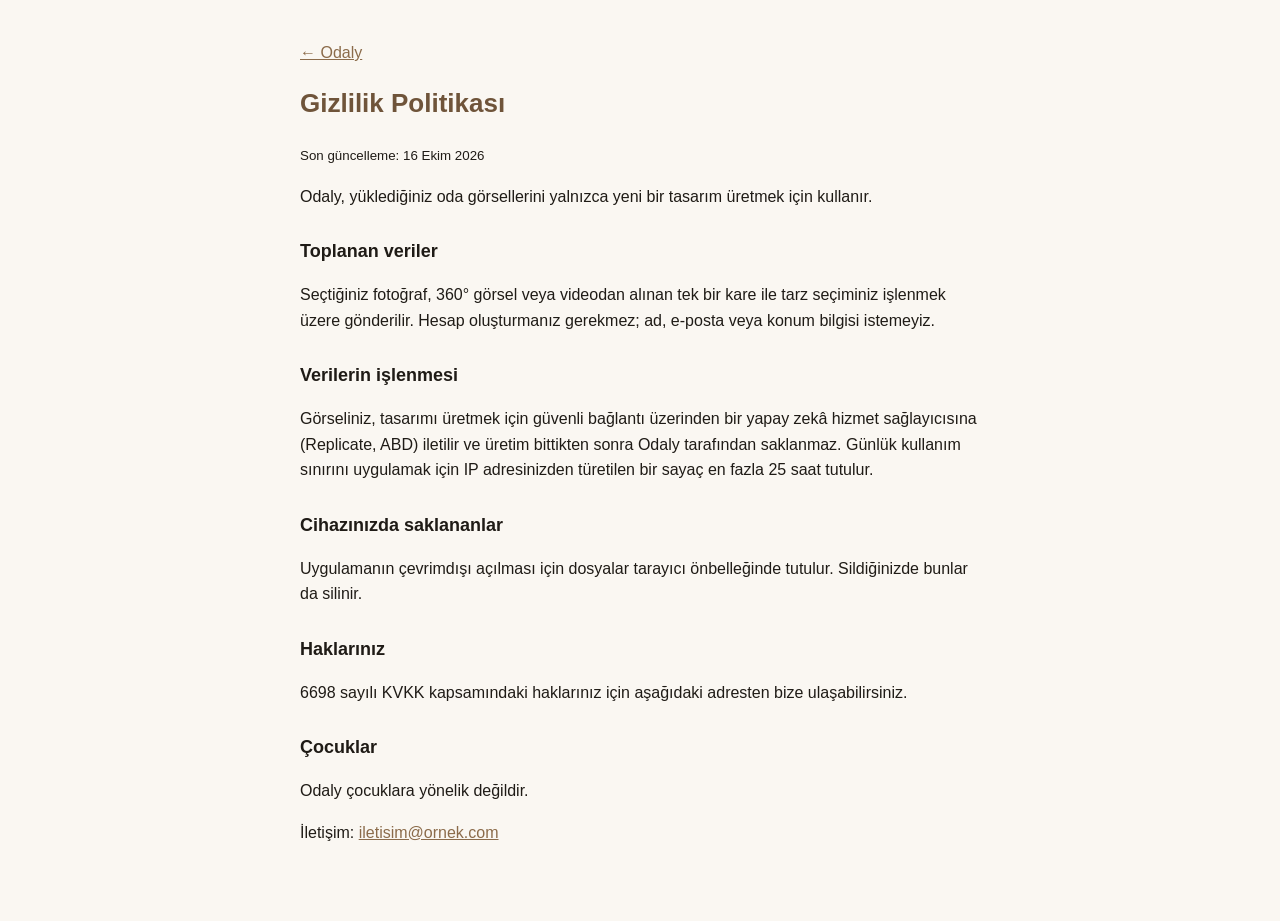
==== gizlilik.html @ 32e53b6b "Add files via upload" ====
<!DOCTYPE html>
<html lang="tr">
<head>
<meta charset="UTF-8" />
<meta name="viewport" content="width=device-width, initial-scale=1" />
<title>Gizlilik Politikası — Odaly</title>
<style>
body{margin:0;background:#FAF7F2;color:#1F1B16;font:16px/1.6 -apple-system,'Inter',sans-serif}
main{max-width:680px;margin:0 auto;padding:24px 20px 60px}
h1{color:#6F543A;font-size:26px}h2{font-size:18px;margin-top:28px}a{color:#8B6B4A}
</style>
</head>
<body><main>
<p><a href="./">← Odaly</a></p>
<h1>Gizlilik Politikası</h1>
<p><small>Son güncelleme: 16 Ekim 2026</small></p>

<p>Odaly, yüklediğiniz oda görsellerini yalnızca yeni bir tasarım üretmek için kullanır.</p>
<h2>Toplanan veriler</h2>
<p>Seçtiğiniz fotoğraf, 360° görsel veya videodan alınan tek bir kare ile tarz seçiminiz işlenmek üzere gönderilir. Hesap oluşturmanız gerekmez; ad, e-posta veya konum bilgisi istemeyiz.</p>
<h2>Verilerin işlenmesi</h2>
<p>Görseliniz, tasarımı üretmek için güvenli bağlantı üzerinden bir yapay zekâ hizmet sağlayıcısına (Replicate, ABD) iletilir ve üretim bittikten sonra Odaly tarafından saklanmaz. Günlük kullanım sınırını uygulamak için IP adresinizden türetilen bir sayaç en fazla 25 saat tutulur.</p>
<h2>Cihazınızda saklananlar</h2>
<p>Uygulamanın çevrimdışı açılması için dosyalar tarayıcı önbelleğinde tutulur. Sildiğinizde bunlar da silinir.</p>
<h2>Haklarınız</h2>
<p>6698 sayılı KVKK kapsamındaki haklarınız için aşağıdaki adresten bize ulaşabilirsiniz.</p>
<h2>Çocuklar</h2>
<p>Odaly çocuklara yönelik değildir.</p>
<p>İletişim: <a id="mail" href="#"></a></p>
</main>
<script src="config.js"></script>
<script>var m=document.getElementById("mail");m.textContent=window.ODALY_CONTACT;m.href="mailto:"+window.ODALY_CONTACT;</script>
</body></html>
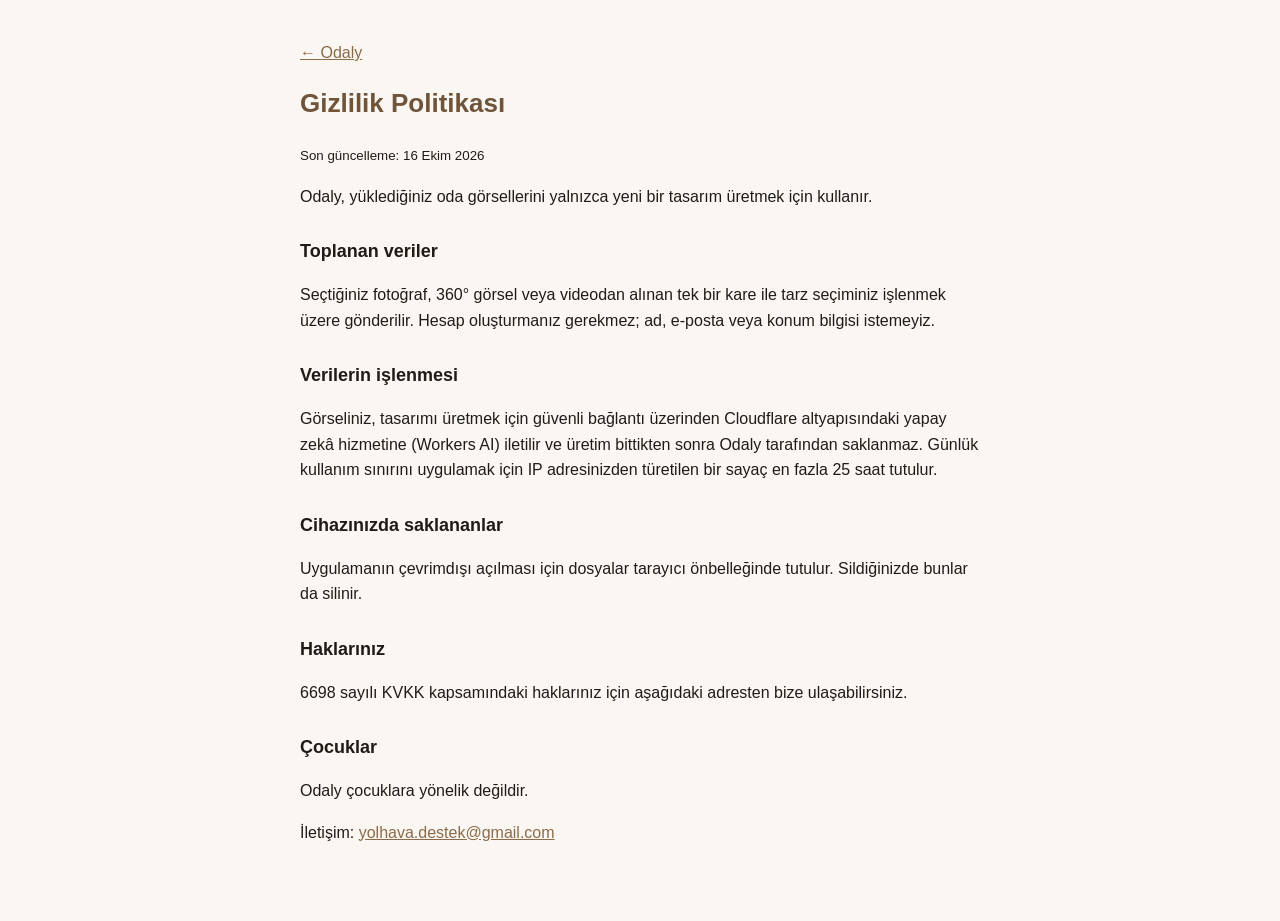
==== commit 12bd9bb6: "Add files via upload" ====
--- a/gizlilik.html
+++ b/gizlilik.html
@@ -19,7 +19,7 @@
 <h2>Toplanan veriler</h2>
 <p>Seçtiğiniz fotoğraf, 360° görsel veya videodan alınan tek bir kare ile tarz seçiminiz işlenmek üzere gönderilir. Hesap oluşturmanız gerekmez; ad, e-posta veya konum bilgisi istemeyiz.</p>
 <h2>Verilerin işlenmesi</h2>
-<p>Görseliniz, tasarımı üretmek için güvenli bağlantı üzerinden bir yapay zekâ hizmet sağlayıcısına (Replicate, ABD) iletilir ve üretim bittikten sonra Odaly tarafından saklanmaz. Günlük kullanım sınırını uygulamak için IP adresinizden türetilen bir sayaç en fazla 25 saat tutulur.</p>
+<p>Görseliniz, tasarımı üretmek için güvenli bağlantı üzerinden Cloudflare altyapısındaki yapay zekâ hizmetine (Workers AI) iletilir ve üretim bittikten sonra Odaly tarafından saklanmaz. Günlük kullanım sınırını uygulamak için IP adresinizden türetilen bir sayaç en fazla 25 saat tutulur.</p>
 <h2>Cihazınızda saklananlar</h2>
 <p>Uygulamanın çevrimdışı açılması için dosyalar tarayıcı önbelleğinde tutulur. Sildiğinizde bunlar da silinir.</p>
 <h2>Haklarınız</h2>
